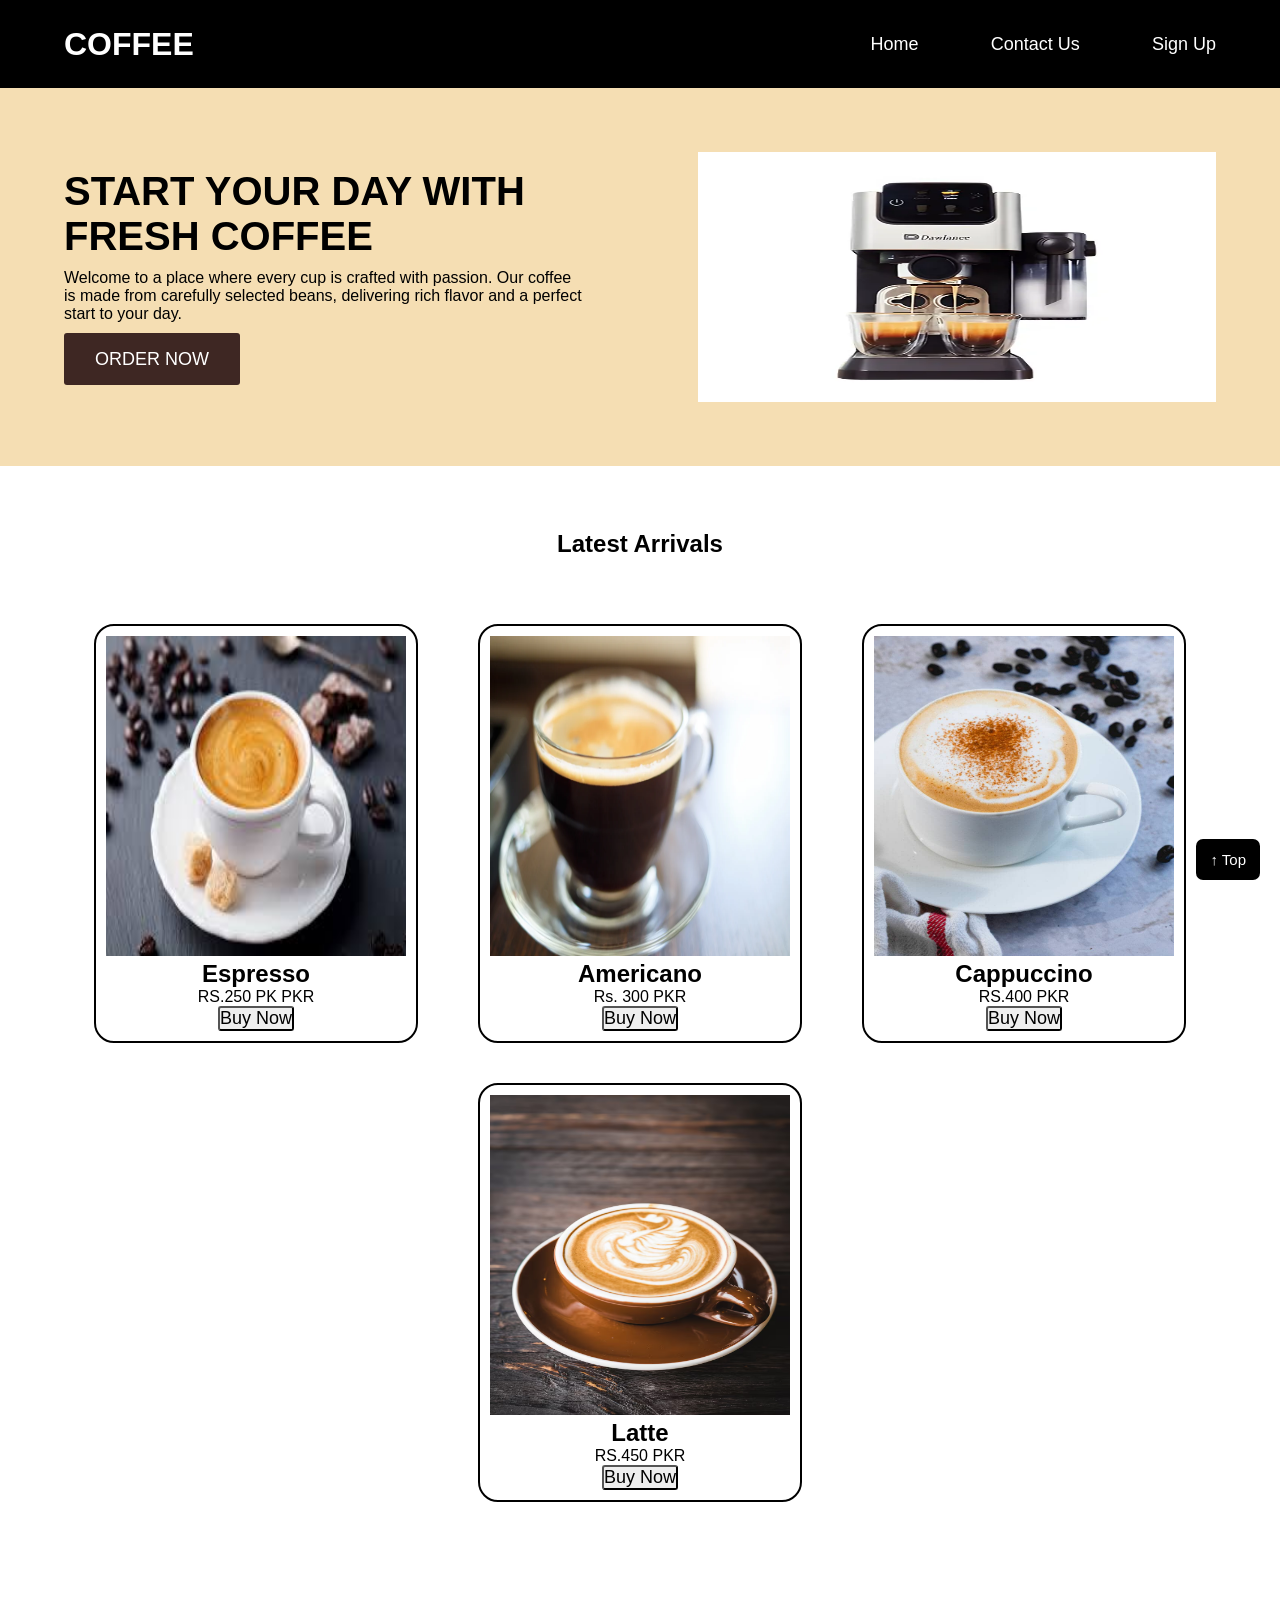
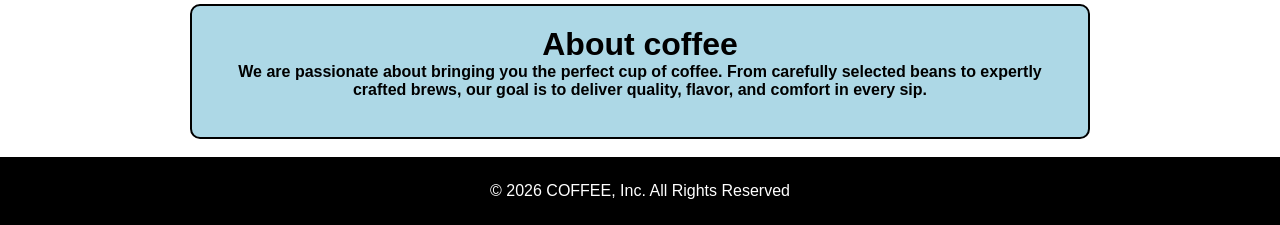
==== index.html @ ee37c5a0 "first commit" ====
<!DOCTYPE html>
<html lang="en">
<head>
    <meta charset="UTF-8">
    <meta name="viewport" content="width=device-width, initial-scale=1.0">
    <title>Nike</title>
    <link rel="stylesheet" href="style.css">
</head>
<body>
    <div id="Top"></div>
    <header class="navbar">
        <h1 class="logo">COFFEE</h1>
        <div class="menu">
        <a href="index.html">Home</a>
        <a href="contact.html">Contact Us</a>
        <!-- <a href="service.html">Service</a> -->
        <a href="signup.html">Sign Up</a>
        </div>
    </header>
    <section class="hero">
        <div class="hero-text">
            <h1>START YOUR DAY WITH FRESH COFFEE</h1>
            <p>Welcome to a place where every cup is crafted with passion. Our coffee is made from carefully selected
                beans, delivering rich flavor and a perfect start to your day.</p>
            <button class="button">ORDER NOW</button>
        </div>
        <div class="hero-image">
            <div class="img-box">
                <img width="700px" height="250px" src="coffee.jpg1.webp" alt="">
            </div>
        </div>
    </section>
    <section class="products">
        <h2>Latest Arrivals</h2>

        <div class="product-cards">
            <div class="card">
                <img width="300px" height="320px" src="download.123.jpg" alt="">
                <h2>Espresso</h2>
                <p>RS.250 PK PKR</p>
                <button>Buy Now</button>
            </div>
            <div class="card">
                <img width="300px" height="320px" src="download.12.jpg" alt="">
                <h2>Americano</h2>
                <p>Rs. 300 PKR</p>
                <button>Buy Now</button>
            </div>
            <div class="card">
                <img width="300px" height="320px" src="how-to-make-cappuccino-005.jpg" alt="">
                <h2>Cappuccino</h2>
                <p>RS.400 PKR</p>
                <button>Buy Now</button>
            </div>
            <div class="card">
                <img width="300px" height="320px" src="latte-coffee-cup_74190-1194.avif" alt="">
                <h2>Latte</h2>
                <p>RS.450 PKR</p>
                <button>Buy Now</button>
            </div>
            </div>
            
    </section>
    <div class="about">
        <h1>About coffee</h1>
        <p>We are passionate about bringing you the perfect cup of coffee. From carefully selected beans to expertly
            crafted brews, our goal is to deliver quality, flavor, and comfort in every sip.
</p>
    <br>
    <div class="clearfix"></div>
    </div>
    <footer class="footer">
         © 2026 COFFEE, Inc. All Rights Reserved
    </footer>
     <a href="#Top" class="Topbtn">↑ Top</a>
</body>
</html>
---- style.css ----
*{
    margin: 0;
    padding: 0;
    box-sizing: border-box;
    font-family: Arial, Helvetica, sans-serif;
    
}
body{
    height: 1380px;
    
}

.navbar{
    position: sticky;
    top: 0;
    width: 100%;
    display: inline-flex;
    justify-content: space-between;
    align-items: center;
    padding: 2% 5%;
    background: black;
    color: white;
    z-index: 10;
}
.navbar a{
    display: inline-block;
    text-decoration: none;
    color: white;
}
.menu a:hover{
    background:white;
    border-radius: 90px;
    color:black;
}
.menu{
    position: sticky;
    width: 30%;
    display: flex;
    justify-content: space-between;
}

.menu a{
    color: white;
    text-decoration: none;
    font-size: large;
}
.hero{
    width: 100%;
    display: flex;
    justify-content: space-between;
    align-items: center;
    padding: 5%;
    background: #f4f4f4;
    background: wheat;
}
.hero-text{
    width: 45%;
    
}
.hero-text h1{
    font-size: 2.5em;
    margin-bottom: 2%;
    
}
.hero-text p{
    margin-bottom: 3%;
    margin: 10px auto;
    
}
.hero-text button{
    padding: 3% 6%;
    border: none;
    background: #3e2723;
    color: white;
    cursor: pointer;

}
.hero-image{
    width: 45%;
}
.img-box{
    width: 100%;
    height: 250px;
    background: #ccc;
    display: flex;
    justify-content: center;
    align-items: center;
}
.products{
    width: 100%;
    padding: 5%;
    text-align: center;
}
.product-cards{
    width: 100%;
    margin: 10px auto;
    display: flex;
    justify-content: space-between;
    margin-top: 4%;
    flex-wrap: wrap;

}
.card{
    border: 2px solid black;
    padding: 10px;
    border-radius: 20px;
    margin: 20px auto;

}
.card:hover{
    box-shadow: 0 10px 20px;
    cursor: pointer;
    transform: scale(1.1);
}

/* .card{
    width: 22%;
    height: 120px;
    border: 2px solid #3e2723;
    display: flex;
    justify-content: center;
    align-items: center;
    font-weight: bold;
    margin-bottom: 4%;
} */
button{
    border-radius: 3px;
    font-size: large;
}
button:hover{
    background-color: gray;
    color: black;
    border-radius: 10px;
    transform: translate(0.5s);
    background: black;
    color: white;
    cursor: pointer;
}
.footer{
    background: black;
    color: white;
    padding: 25px;
    text-align: center;
    margin-top: 18px;
}
/* .footer{
    width: 100%;
    padding: 2%;
    background: #3e2723;
    color: white;
    text-align: center;
    
} */
.about{
    padding: 20px;
    background: lightblue;
    text-align: center;
    font-weight: bold;
    margin: 8px auto;
    border: 2px solid black;
    border-radius: 10px;
    width: 900px;
}
.about:hover{
    transform: scale(1.1);
    box-shadow: 0 10px 20px;
}

.Topbtn{
    position: fixed;
    bottom: 20px;
    right: 20px;
    background: black;
    color: white;
    padding: 12px 14px;
    border-radius: 7px;
    text-decoration: none;
    font-size: 15px;
}
.Topbtn:hover{
    background: black;
    color: white;
    font-size: 18px;
}
.clearfix{
    clear: both;
}
@media (min-width: 0px) and (max-width: 576px){
    .navbar{
        display: flex;
        flex-direction: column;
        align-items: center;
    }
    .logo{
        margin-bottom: 10px;
    }
    .menu{
        display: flex;
        flex-direction: column;
        text-align: center;
        gap: 10px;
    }
    .hero{
        display: flex;
        flex-direction: column;
        text-align: center;

    }
    .hero-text{
        margin-bottom: 15px;
    }
    .hero-image{
    width: 100%;
    }
    .img-box {
    width: 100%;
    }
    .product-cards{
    display: flex;
    flex-direction: column;
    gap: 15px;
    }
    .card{
    width: 100%;
    grid-template-columns: repeat(1,1fr,1fr,1fr,1fr);
    }
    .about{
    text-align: center;
    padding: 10px;
    width: 100%;
    }
    .footer{
    text-align: center;
    padding: 10px;
    width: 100%;
    }
    .Topbtn{
    content: "";
    display: block;
    clear: both;
    }
}
@media (min-width: 576px) and (max-width: 900px){
    .navbar{
        display: flex;
        flex-direction: column;
        align-items: center;
    }
    .logo{
        margin-bottom: 10px;
    }
    .menu{
        display: flex;
        flex-direction: column;
        text-align: center;
        gap: 10px;
    }
    .hero{
        display: flex;
        flex-direction: column;
        text-align: center;

    }
    .hero-text{
        margin-bottom: 15px;
    }
    .hero-image{
    width: 100%;
    }
    .img-box {
    width: 100%;
    }
    .product-cards{
    display: flex;
    flex-direction: column;
    gap: 15px;
    }
    .card{
    width: 100%;
    grid-template-columns: repeat(1,1fr,1fr,1fr,1fr);
    }
    .about{
    text-align: center;
    padding: 10px;
    width: 100%;
    }
    .footer{
    text-align: center;
    padding: 10px;
    width: 100%;
    }
    .Topbtn{
    content: "";
    display: block;
    clear: both;
    }
}
@media (max-width: 1270px){
    .card{
        width: 100%;
        grid-template-columns: repeat(2, 1fr);
    }
    .product-cards{
        justify-content: space-between;
    }
    .hero-text{
        width: 50%;

    }
    .hero-text{
        width: 50%;
    }
    .menu{
        gap: 20px;
    }
    .about{
        width: 100%;
    }
    .footer{
        width: 100%;
    }
}
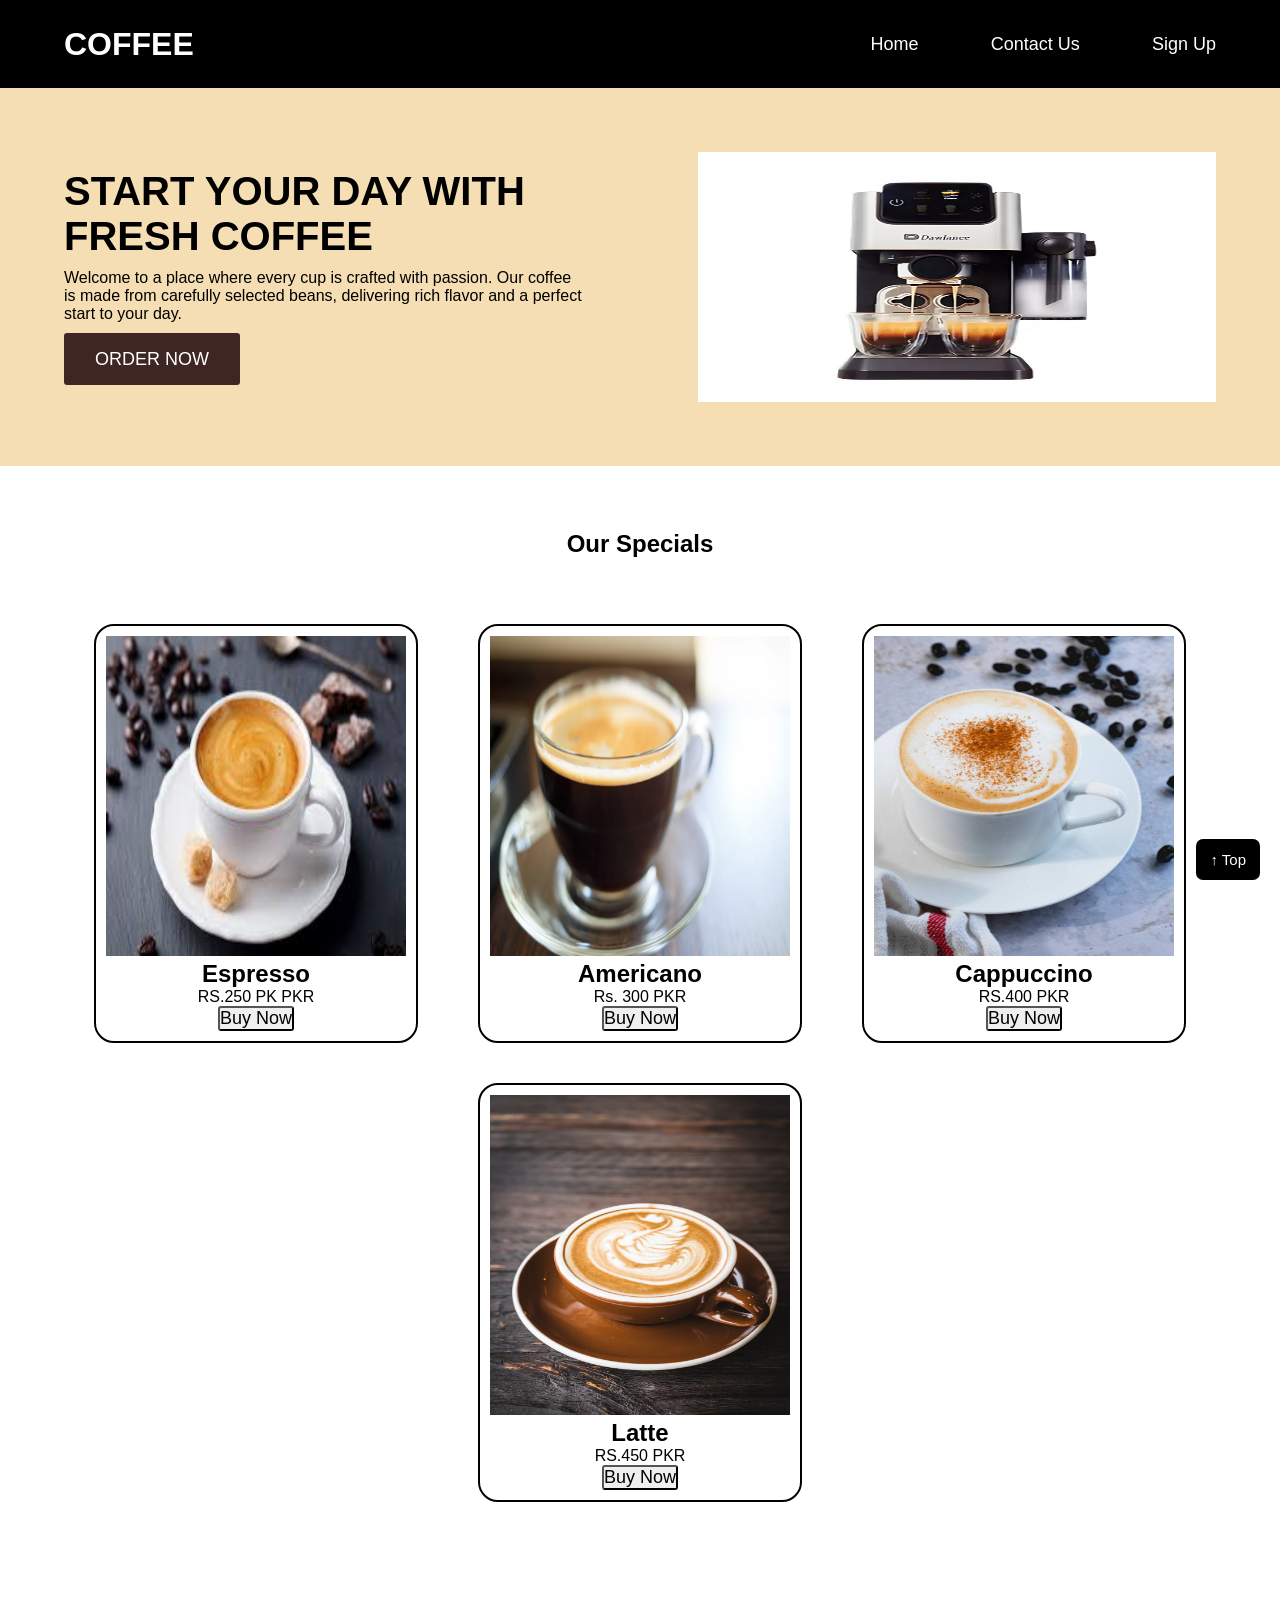
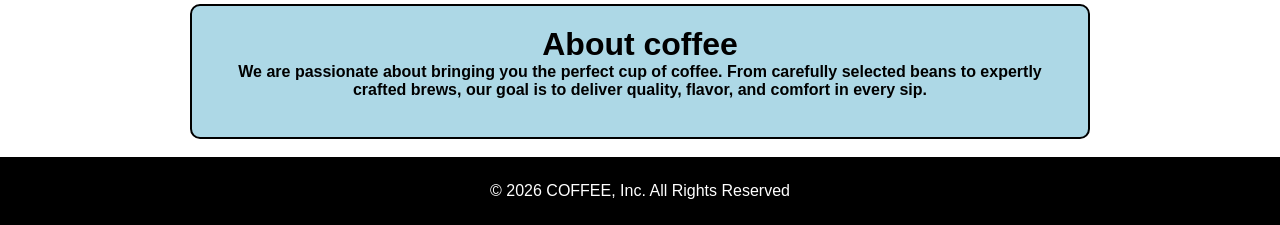
==== commit 79295edc: "Update index.html" ====
--- a/index.html
+++ b/index.html
@@ -3,7 +3,7 @@
 <head>
     <meta charset="UTF-8">
     <meta name="viewport" content="width=device-width, initial-scale=1.0">
-    <title>Nike</title>
+    <title>Coffee</title>
     <link rel="stylesheet" href="style.css">
 </head>
 <body>
@@ -31,7 +31,7 @@
         </div>
     </section>
     <section class="products">
-        <h2>Latest Arrivals</h2>
+        <h2>Our Specials</h2>
 
         <div class="product-cards">
             <div class="card">
@@ -74,4 +74,4 @@
     </footer>
      <a href="#Top" class="Topbtn">↑ Top</a>
 </body>
-</html>+</html>
